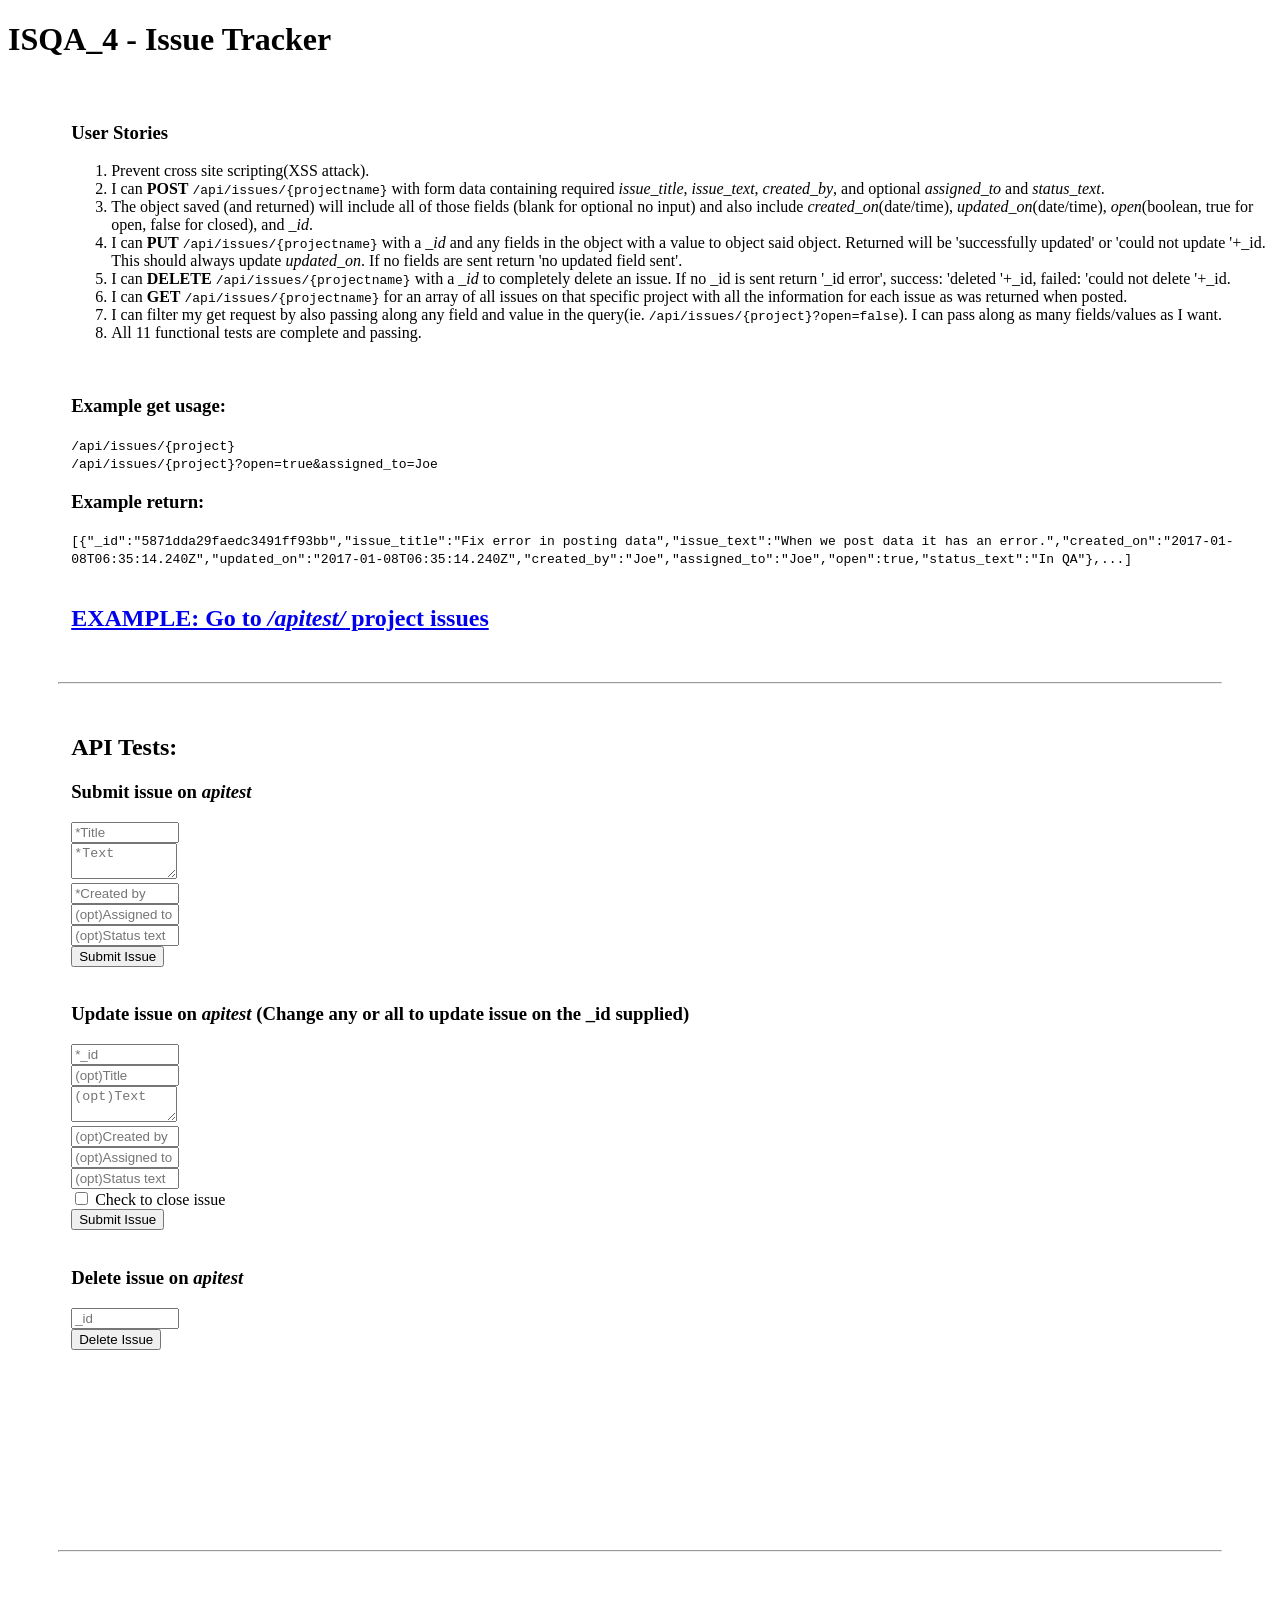
==== views/index.html @ 2bb0b49e "FCC boilerplate" ====
<!DOCTYPE html>
<html>
  <head>
    <title>Welcome to HyperDev!</title>
    <meta name="description" content="A cool thing made with HyperDev">
    <link id="favicon" rel="icon" href="https://hyperdev.com/favicon-app.ico" type="image/x-icon">
    <meta charset="utf-8">
    <meta http-equiv="X-UA-Compatible" content="IE=edge">
    <meta name="viewport" content="width=device-width, initial-scale=1">
  </head>
  <body>
    <header>
      <h1>
        ISQA_4 - Issue Tracker
      </h1>
    </header>
    <div id='userstories' style='margin-left: 5%; margin-top: 5%'>
      <h3>User Stories</h3>
      <ol>
        <li>Prevent cross site scripting(XSS attack).</li>
        <li>I can <b>POST</b> <code>/api/issues/{projectname}</code> with form data containing required <i>issue_title</i>, <i>issue_text</i>, <i>created_by</i>, and optional <i>assigned_to</i> and <i>status_text</i>.</li>
        <li>The object saved (and returned) will include all of those fields (blank for optional no input) and also include <i>created_on</i>(date/time), <i>updated_on</i>(date/time), <i>open</i>(boolean, true for open, false for closed), and <i>_id</i>.</li>
        <li>I can <b>PUT</b> <code>/api/issues/{projectname}</code> with a <i>_id</i> and any fields in the object with a value to object said object. Returned will be 'successfully updated' or 'could not update '+_id. This should always update <i>updated_on</i>. If no fields are sent return 'no updated field sent'.</li>
        <li>I can <b>DELETE</b> <code>/api/issues/{projectname}</code> with a <i>_id</i> to completely delete an issue. If no _id is sent return '_id error', success: 'deleted '+_id, failed: 'could not delete '+_id.</li>
        <li>I can <b>GET</b> <code>/api/issues/{projectname}</code> for an array of all issues on that specific project with all the information for each issue as was returned when posted.</li>
        <li>I can filter my get request by also passing along any field and value in the query(ie. <code>/api/issues/{project}?open=false</code>). I can pass along as many fields/values as I want.</li>
        <li>All 11 functional tests are complete and passing.</li>
      </ol>
      <br>
      <h3>Example get usage:</h3>
      <code>/api/issues/{project}</code><br>
      <code>/api/issues/{project}?open=true&amp;assigned_to=Joe</code><br>
      <h3>Example return:</h3>
      <code>[{"_id":"5871dda29faedc3491ff93bb","issue_title":"Fix error in posting data","issue_text":"When we post data it has an error.","created_on":"2017-01-08T06:35:14.240Z","updated_on":"2017-01-08T06:35:14.240Z","created_by":"Joe","assigned_to":"Joe","open":true,"status_text":"In QA"},...]</code>
      <br><br>
      <h2><a href='/apitest/'>EXAMPLE: Go to <i>/apitest/</i> project issues</a></h2>
    </div>
    <hr style='margin: 50px'>
    <div id='testui' style='margin-left: 5%'>
      <h2 style="text-align: left">API Tests:</h2>
      <h3>Submit issue on <i>apitest</i></h3>
      <form id="testForm" class="border">
        <input type="text" name="issue_title" placeholder="*Title" style="width: 100px" required=''><br>
        <textarea type="text" name="issue_text" placeholder="*Text" style="width: 100px" required=''></textarea><br>
        <input type="text" name="created_by" placeholder="*Created by" style="width: 100px" required=''><br>
        <input type="text" name="assigned_to" placeholder="(opt)Assigned to" style="width: 100px"><br>
        <input type="text" name="status_text" placeholder="(opt)Status text" style="width: 100px"><br>
        <button type="submit">Submit Issue</button>
      </form><br>
      <h3>Update issue on <i>apitest</i> (Change any or all to update issue on the _id supplied)</h3>
      <form id="testForm2" class="border">
        <input type="text" name="_id" placeholder="*_id" style="width: 100px" required=''><br>
        <input type="text" name="issue_title" placeholder="(opt)Title" style="width: 100px"><br>
        <textarea type="text" name="issue_text" placeholder="(opt)Text" style="width: 100px"></textarea><br>
        <input type="text" name="created_by" placeholder="(opt)Created by" style="width: 100px"><br>
        <input type="text" name="assigned_to" placeholder="(opt)Assigned to" style="width: 100px"><br>
        <input type="text" name="status_text" placeholder="(opt)Status text" style="width: 100px"><br>
        <label><input type="checkbox" name="open" value=false> Check to close issue</label><br>
        <button type="submit">Submit Issue</button>
      </form><br>
      <h3>Delete issue on <i>apitest</i></h3>
      <form id="testForm2" class="border">
        <input type="text" name="_id" placeholder="_id" style="width: 100px" required=''><br>
        <button type="submit">Delete Issue</button>
      </form>
      <code id='jsonResult'></code>
    </div>
    <hr style='margin: 50px; margin-top: 200px'>
    <!-- Your web-app is https, so your scripts need to be too -->
    <script src="https://code.jquery.com/jquery-2.2.1.min.js"
            integrity="sha256-gvQgAFzTH6trSrAWoH1iPo9Xc96QxSZ3feW6kem+O00="
            crossorigin="anonymous"></script>
    <script>
      $(function() {
        $('#testForm').submit(function(e) {
          $.ajax({
            url: '/api/issues/apitest',
            type: 'post',
            data: $('#testForm').serialize(),
            success: function(data) {
              $('#jsonResult').text(JSON.stringify(data));
            }
          });
          e.preventDefault();
        });
        $('#testForm2').submit(function(e) {
          $.ajax({
            url: '/api/issues/apitest',
            type: 'put',
            data: $('#testForm2').serialize(),
            success: function(data) {
              $('#jsonResult').text(JSON.stringify(data));
            }
          });
          e.preventDefault();
        });
        $('#testForm3').submit(function(e) {
          $.ajax({
            url: '/api/issues/apitest',
            type: 'delete',
            data: $('#testForm3').serialize(),
            success: function(data) {
              $('#jsonResult').text(JSON.stringify(data));
            }
          });
          e.preventDefault();
        });
      });
   </script>
  </body>
</html>
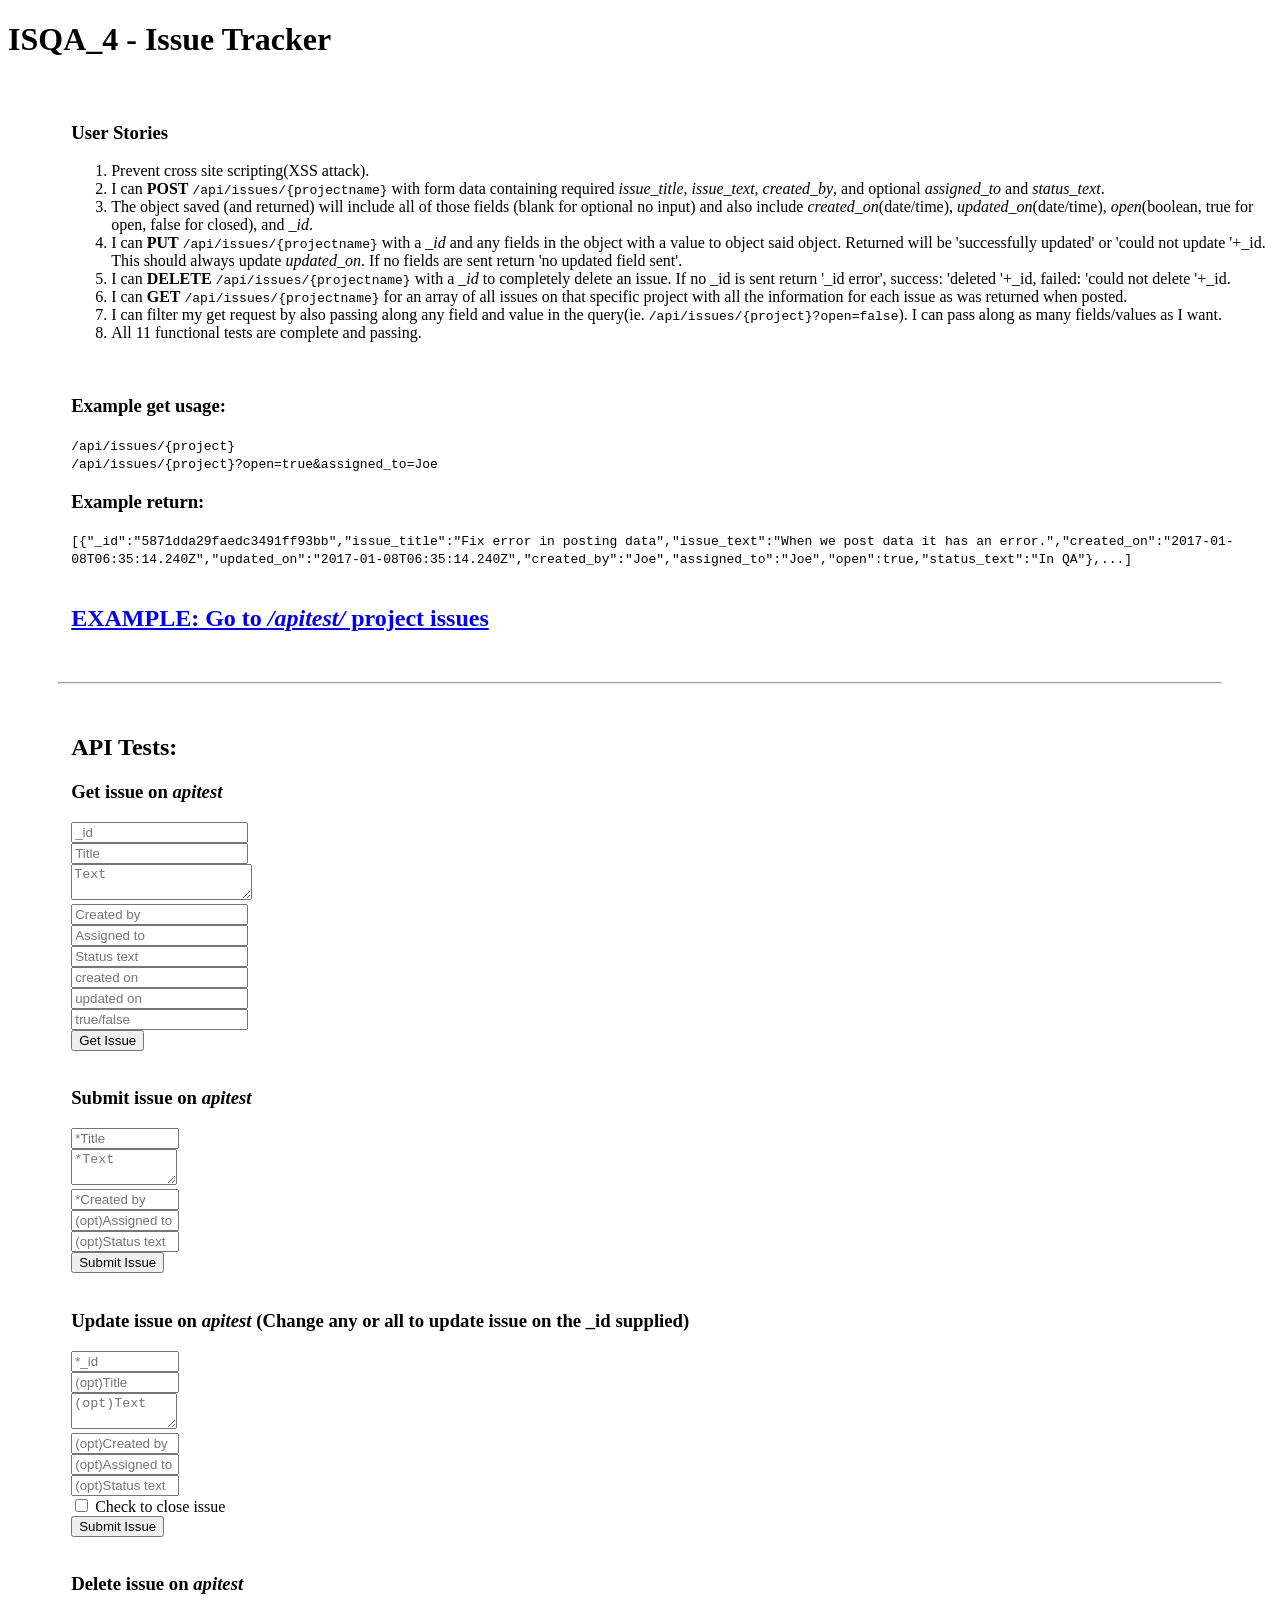
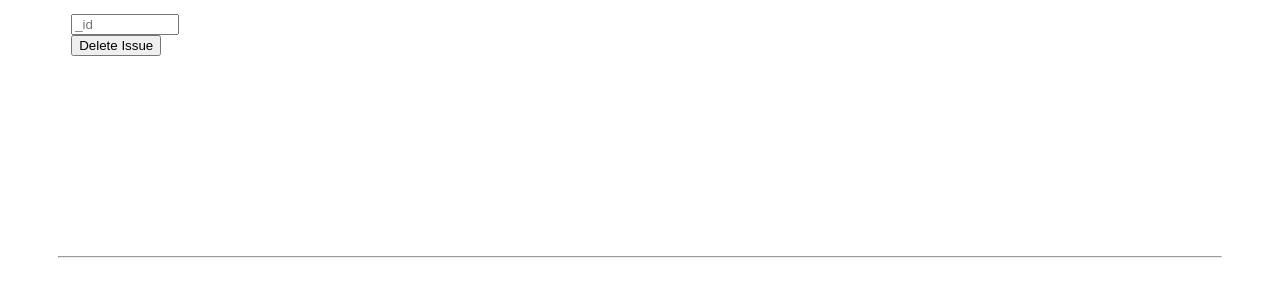
==== commit 84cbf4f6: "all routes work and get has a display" ====
--- a/views/index.html
+++ b/views/index.html
@@ -1,9 +1,9 @@
 <!DOCTYPE html>
 <html>
   <head>
-    <title>Welcome to HyperDev!</title>
-    <meta name="description" content="A cool thing made with HyperDev">
-    <link id="favicon" rel="icon" href="https://hyperdev.com/favicon-app.ico" type="image/x-icon">
+    <title>Issue Tracker || Helen Maher</title>
+    <meta name="description" content="Free Code Camp Information Security and Quality Assurance Projects - Issue Tracker">
+    <link id="mountain-icon" rel="icon" href="https://cdn.glitch.com/afa317d5-a55f-4af7-a742-cdbdce1cba3e%2Fmountain.jpg?v=1589614383465" type="image/x-icon">
     <meta charset="utf-8">
     <meta http-equiv="X-UA-Compatible" content="IE=edge">
     <meta name="viewport" content="width=device-width, initial-scale=1">
@@ -38,6 +38,19 @@
     <hr style='margin: 50px'>
     <div id='testui' style='margin-left: 5%'>
       <h2 style="text-align: left">API Tests:</h2>
+      <h3>Get issue on <i>apitest</i></h3>
+      <form id="testForm4" class="border">
+        <input type="text" name="_id" placeholder="_id"><br>
+        <input type="text" name="issue_title" placeholder="Title"><br>
+        <textarea type="text" name="issue_text" placeholder="Text"></textarea><br>
+        <input type="text" name="created_by" placeholder="Created by"><br>
+        <input type="text" name="assigned_to" placeholder="Assigned to"><br>
+        <input type="text" name="status_text" placeholder="Status text"><br>
+        <input type="text" name="created_on" placeholder="created on"><br>
+        <input type="text" name="updated_on" placeholder="updated on"><br>
+        <input type="text" name="open" placeholder="true/false"><br>
+        <button type="submit">Get Issue</button>
+      </form><br>
       <h3>Submit issue on <i>apitest</i></h3>
       <form id="testForm" class="border">
         <input type="text" name="issue_title" placeholder="*Title" style="width: 100px" required=''><br>
@@ -59,7 +72,7 @@
         <button type="submit">Submit Issue</button>
       </form><br>
       <h3>Delete issue on <i>apitest</i></h3>
-      <form id="testForm2" class="border">
+      <form id="testForm3" class="border">
         <input type="text" name="_id" placeholder="_id" style="width: 100px" required=''><br>
         <button type="submit">Delete Issue</button>
       </form>
@@ -105,6 +118,17 @@
           });
           e.preventDefault();
         });
+        $('#testForm4').submit(function(e) {
+          $.ajax({
+            url: '/api/issues/apitest',
+            type: 'get',
+            data: $('#testForm4').serialize(),
+            success: function(data) {
+              $('#jsonResult').text(JSON.stringify(data));
+            }
+          });
+          e.preventDefault();
+        })
       });
    </script>
   </body>
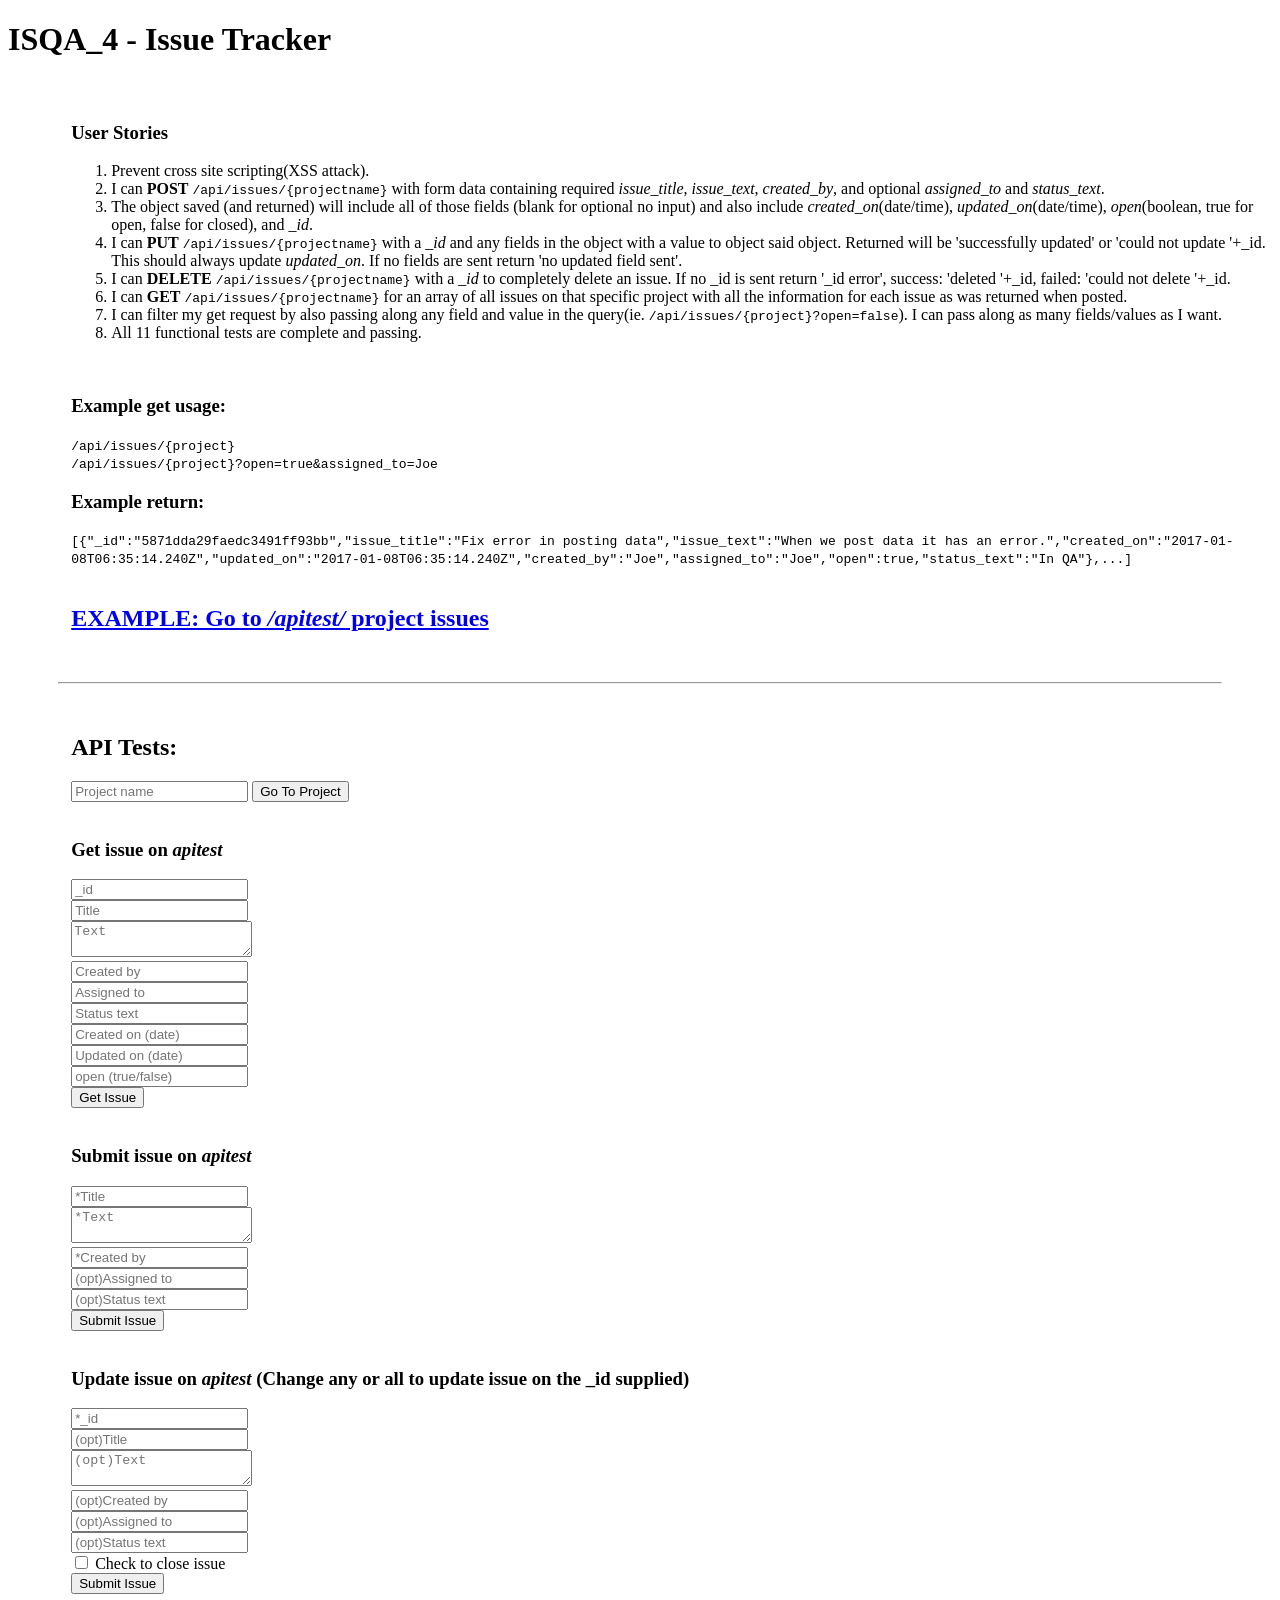
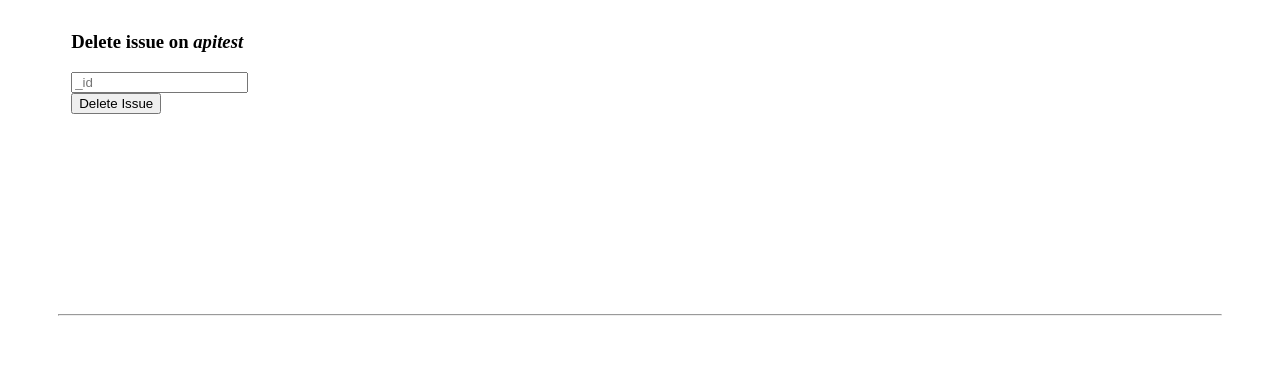
==== commit 56a28a20: "trying to be fancy" ====
--- a/views/index.html
+++ b/views/index.html
@@ -35,9 +35,17 @@
       <br><br>
       <h2><a href='/apitest/'>EXAMPLE: Go to <i>/apitest/</i> project issues</a></h2>
     </div>
+    
+    
     <hr style='margin: 50px'>
+    
+    
     <div id='testui' style='margin-left: 5%'>
       <h2 style="text-align: left">API Tests:</h2>
+      <form id="projectForm" class="border">
+        <input type="test" name="project_name" placeholder="Project name">
+        <button type="submit">Go To Project</button>
+      </form><br>
       <h3>Get issue on <i>apitest</i></h3>
       <form id="testForm4" class="border">
         <input type="text" name="_id" placeholder="_id"><br>
@@ -46,34 +54,34 @@
         <input type="text" name="created_by" placeholder="Created by"><br>
         <input type="text" name="assigned_to" placeholder="Assigned to"><br>
         <input type="text" name="status_text" placeholder="Status text"><br>
-        <input type="text" name="created_on" placeholder="created on"><br>
-        <input type="text" name="updated_on" placeholder="updated on"><br>
-        <input type="text" name="open" placeholder="true/false"><br>
+        <input type="text" name="created_on" placeholder="Created on (date)"><br>
+        <input type="text" name="updated_on" placeholder="Updated on (date)"><br>
+        <input type="text" name="open" placeholder="open (true/false)"><br>
         <button type="submit">Get Issue</button>
       </form><br>
       <h3>Submit issue on <i>apitest</i></h3>
       <form id="testForm" class="border">
-        <input type="text" name="issue_title" placeholder="*Title" style="width: 100px" required=''><br>
-        <textarea type="text" name="issue_text" placeholder="*Text" style="width: 100px" required=''></textarea><br>
-        <input type="text" name="created_by" placeholder="*Created by" style="width: 100px" required=''><br>
-        <input type="text" name="assigned_to" placeholder="(opt)Assigned to" style="width: 100px"><br>
-        <input type="text" name="status_text" placeholder="(opt)Status text" style="width: 100px"><br>
+        <input type="text" name="issue_title" placeholder="*Title" required=''><br>
+        <textarea type="text" name="issue_text" placeholder="*Text" required=''></textarea><br>
+        <input type="text" name="created_by" placeholder="*Created by" required=''><br>
+        <input type="text" name="assigned_to" placeholder="(opt)Assigned to"><br>
+        <input type="text" name="status_text" placeholder="(opt)Status text"><br>
         <button type="submit">Submit Issue</button>
       </form><br>
       <h3>Update issue on <i>apitest</i> (Change any or all to update issue on the _id supplied)</h3>
       <form id="testForm2" class="border">
-        <input type="text" name="_id" placeholder="*_id" style="width: 100px" required=''><br>
-        <input type="text" name="issue_title" placeholder="(opt)Title" style="width: 100px"><br>
-        <textarea type="text" name="issue_text" placeholder="(opt)Text" style="width: 100px"></textarea><br>
-        <input type="text" name="created_by" placeholder="(opt)Created by" style="width: 100px"><br>
-        <input type="text" name="assigned_to" placeholder="(opt)Assigned to" style="width: 100px"><br>
-        <input type="text" name="status_text" placeholder="(opt)Status text" style="width: 100px"><br>
+        <input type="text" name="_id" placeholder="*_id" required=''><br>
+        <input type="text" name="issue_title" placeholder="(opt)Title"><br>
+        <textarea type="text" name="issue_text" placeholder="(opt)Text"></textarea><br>
+        <input type="text" name="created_by" placeholder="(opt)Created by"><br>
+        <input type="text" name="assigned_to" placeholder="(opt)Assigned to"><br>
+        <input type="text" name="status_text" placeholder="(opt)Status text"><br>
         <label><input type="checkbox" name="open" value=false> Check to close issue</label><br>
         <button type="submit">Submit Issue</button>
       </form><br>
       <h3>Delete issue on <i>apitest</i></h3>
       <form id="testForm3" class="border">
-        <input type="text" name="_id" placeholder="_id" style="width: 100px" required=''><br>
+        <input type="text" name="_id" placeholder="_id" required=''><br>
         <button type="submit">Delete Issue</button>
       </form>
       <code id='jsonResult'></code>
@@ -128,7 +136,19 @@
             }
           });
           e.preventDefault();
-        })
+        });
+        $('#projectForm').submit(function(e) {
+          $.ajax({
+            url: '/api/issues/:project',
+            type: 'post',
+            data: $('#projectForm').serialize(),
+            success: function(data) {
+              $('#jsonResult').text(JSON.stringify(data));
+            }
+          })
+        e.preventDefault();
+      })
+        
       });
    </script>
   </body>
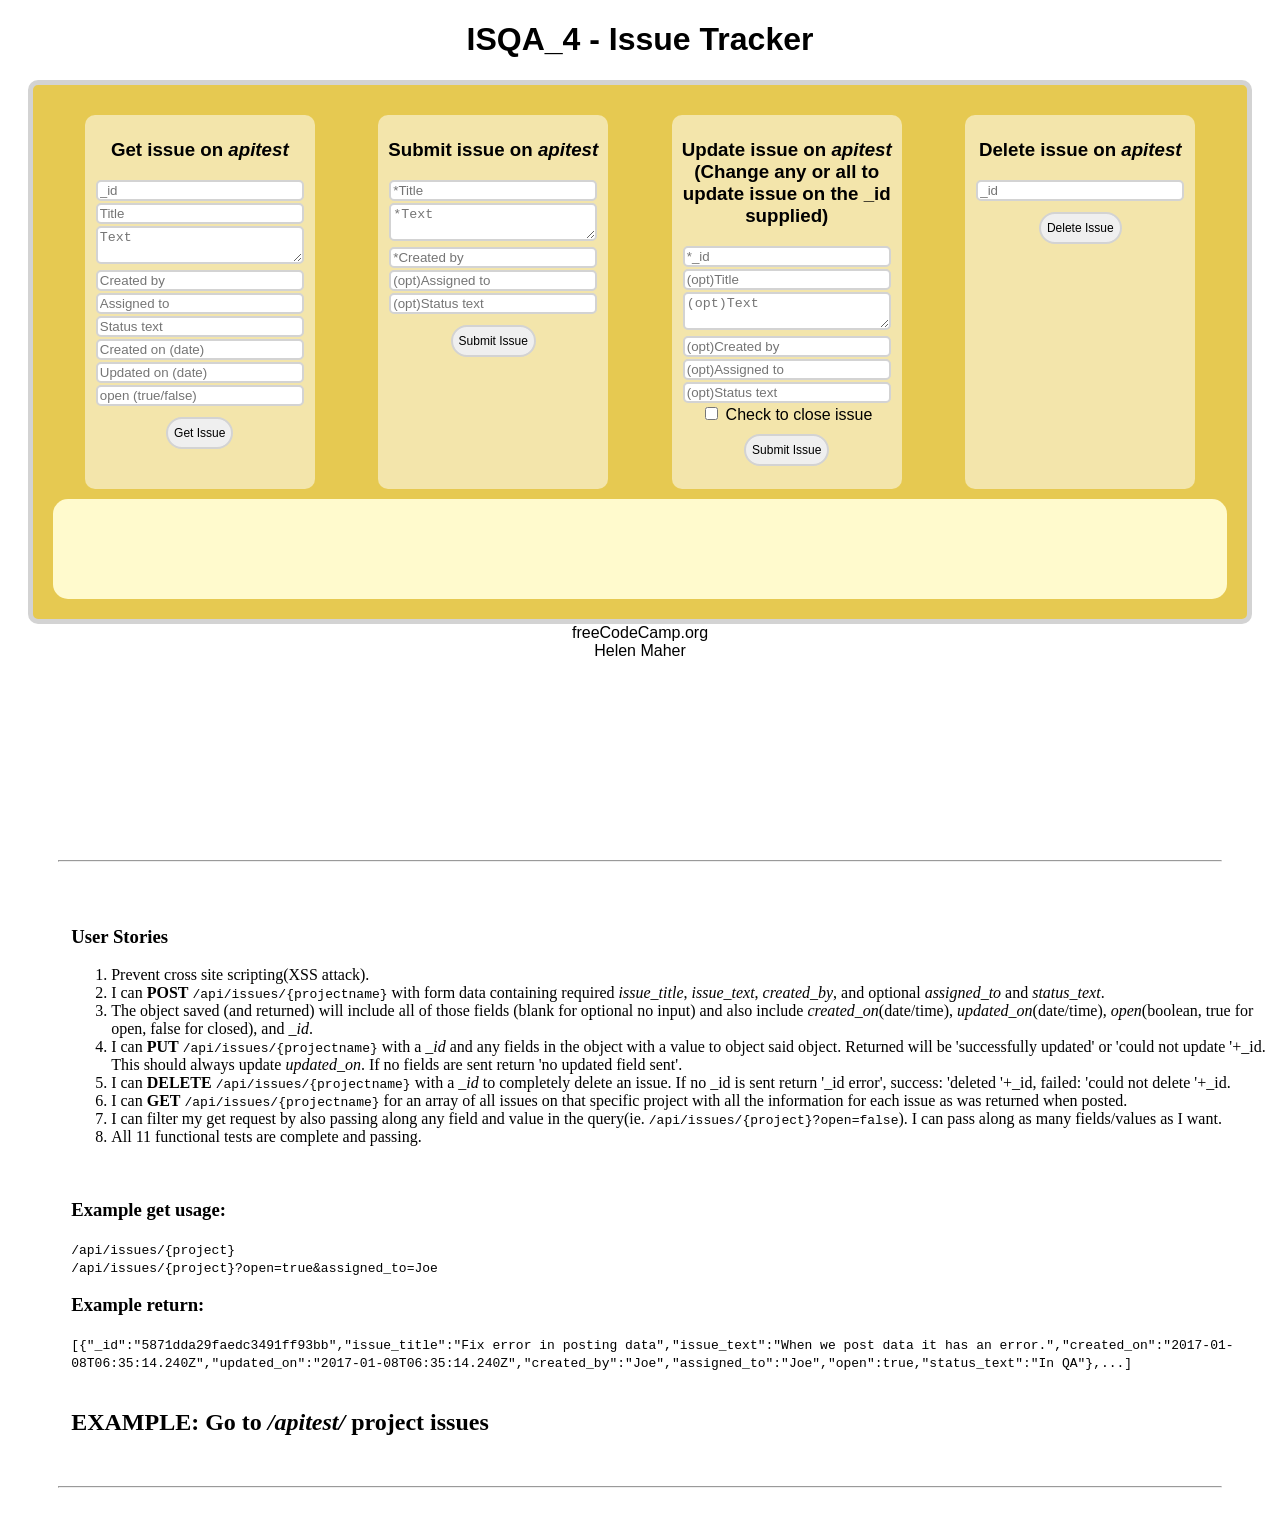
==== commit be191e0d: "some styling" ====
--- a/views/index.html
+++ b/views/index.html
@@ -7,45 +7,25 @@
     <meta charset="utf-8">
     <meta http-equiv="X-UA-Compatible" content="IE=edge">
     <meta name="viewport" content="width=device-width, initial-scale=1">
+    <link rel="stylesheet" href="/public/index-style.css">
   </head>
   <body>
+    <div class="frontEnd">
+    
     <header>
       <h1>
         ISQA_4 - Issue Tracker
       </h1>
     </header>
-    <div id='userstories' style='margin-left: 5%; margin-top: 5%'>
-      <h3>User Stories</h3>
-      <ol>
-        <li>Prevent cross site scripting(XSS attack).</li>
-        <li>I can <b>POST</b> <code>/api/issues/{projectname}</code> with form data containing required <i>issue_title</i>, <i>issue_text</i>, <i>created_by</i>, and optional <i>assigned_to</i> and <i>status_text</i>.</li>
-        <li>The object saved (and returned) will include all of those fields (blank for optional no input) and also include <i>created_on</i>(date/time), <i>updated_on</i>(date/time), <i>open</i>(boolean, true for open, false for closed), and <i>_id</i>.</li>
-        <li>I can <b>PUT</b> <code>/api/issues/{projectname}</code> with a <i>_id</i> and any fields in the object with a value to object said object. Returned will be 'successfully updated' or 'could not update '+_id. This should always update <i>updated_on</i>. If no fields are sent return 'no updated field sent'.</li>
-        <li>I can <b>DELETE</b> <code>/api/issues/{projectname}</code> with a <i>_id</i> to completely delete an issue. If no _id is sent return '_id error', success: 'deleted '+_id, failed: 'could not delete '+_id.</li>
-        <li>I can <b>GET</b> <code>/api/issues/{projectname}</code> for an array of all issues on that specific project with all the information for each issue as was returned when posted.</li>
-        <li>I can filter my get request by also passing along any field and value in the query(ie. <code>/api/issues/{project}?open=false</code>). I can pass along as many fields/values as I want.</li>
-        <li>All 11 functional tests are complete and passing.</li>
-      </ol>
-      <br>
-      <h3>Example get usage:</h3>
-      <code>/api/issues/{project}</code><br>
-      <code>/api/issues/{project}?open=true&amp;assigned_to=Joe</code><br>
-      <h3>Example return:</h3>
-      <code>[{"_id":"5871dda29faedc3491ff93bb","issue_title":"Fix error in posting data","issue_text":"When we post data it has an error.","created_on":"2017-01-08T06:35:14.240Z","updated_on":"2017-01-08T06:35:14.240Z","created_by":"Joe","assigned_to":"Joe","open":true,"status_text":"In QA"},...]</code>
-      <br><br>
-      <h2><a href='/apitest/'>EXAMPLE: Go to <i>/apitest/</i> project issues</a></h2>
-    </div>
     
-    
-    <hr style='margin: 50px'>
-    
-    
-    <div id='testui' style='margin-left: 5%'>
-      <h2 style="text-align: left">API Tests:</h2>
-      <form id="projectForm" class="border">
+    <div id='testui'>
+      
+      <div class="fullFormSection">
+      <!--<div class="formSection"><form id="projectForm" class="border">
         <input type="test" name="project_name" placeholder="Project name">
         <button type="submit">Go To Project</button>
-      </form><br>
+      </form><br></div>-->
+      <div class="formSection">
       <h3>Get issue on <i>apitest</i></h3>
       <form id="testForm4" class="border">
         <input type="text" name="_id" placeholder="_id"><br>
@@ -59,6 +39,8 @@
         <input type="text" name="open" placeholder="open (true/false)"><br>
         <button type="submit">Get Issue</button>
       </form><br>
+      </div>
+      <div class="formSection">
       <h3>Submit issue on <i>apitest</i></h3>
       <form id="testForm" class="border">
         <input type="text" name="issue_title" placeholder="*Title" required=''><br>
@@ -68,6 +50,8 @@
         <input type="text" name="status_text" placeholder="(opt)Status text"><br>
         <button type="submit">Submit Issue</button>
       </form><br>
+        </div>
+      <div class="formSection">
       <h3>Update issue on <i>apitest</i> (Change any or all to update issue on the _id supplied)</h3>
       <form id="testForm2" class="border">
         <input type="text" name="_id" placeholder="*_id" required=''><br>
@@ -79,14 +63,29 @@
         <label><input type="checkbox" name="open" value=false> Check to close issue</label><br>
         <button type="submit">Submit Issue</button>
       </form><br>
+      </div>
+      <div class="formSection">
       <h3>Delete issue on <i>apitest</i></h3>
       <form id="testForm3" class="border">
         <input type="text" name="_id" placeholder="_id" required=''><br>
         <button type="submit">Delete Issue</button>
       </form>
+      </div>
+      </div>
+      
+      <div class="jsonResult">
       <code id='jsonResult'></code>
+      </div>
+      
+    </div>
+    
+    <footer class="footer"><a href="https://www.freecodecamp.org/" target="_blank">freeCodeCamp.org</a><br>Helen Maher</footer>
+    
+        
     </div>
     <hr style='margin: 50px; margin-top: 200px'>
+    
+    
     <!-- Your web-app is https, so your scripts need to be too -->
     <script src="https://code.jquery.com/jquery-2.2.1.min.js"
             integrity="sha256-gvQgAFzTH6trSrAWoH1iPo9Xc96QxSZ3feW6kem+O00="
@@ -137,7 +136,7 @@
           });
           e.preventDefault();
         });
-        $('#projectForm').submit(function(e) {
+        /*$('#projectForm').submit(function(e) {
           $.ajax({
             url: '/api/issues/:project',
             type: 'post',
@@ -147,9 +146,35 @@
             }
           })
         e.preventDefault();
-      })
+      })*/
         
       });
    </script>
+    
+    
+    <div id='userstories' style='margin-left: 5%; margin-top: 5%'>
+      <h3>User Stories</h3>
+      <ol>
+        <li>Prevent cross site scripting(XSS attack).</li>
+        <li>I can <b>POST</b> <code>/api/issues/{projectname}</code> with form data containing required <i>issue_title</i>, <i>issue_text</i>, <i>created_by</i>, and optional <i>assigned_to</i> and <i>status_text</i>.</li>
+        <li>The object saved (and returned) will include all of those fields (blank for optional no input) and also include <i>created_on</i>(date/time), <i>updated_on</i>(date/time), <i>open</i>(boolean, true for open, false for closed), and <i>_id</i>.</li>
+        <li>I can <b>PUT</b> <code>/api/issues/{projectname}</code> with a <i>_id</i> and any fields in the object with a value to object said object. Returned will be 'successfully updated' or 'could not update '+_id. This should always update <i>updated_on</i>. If no fields are sent return 'no updated field sent'.</li>
+        <li>I can <b>DELETE</b> <code>/api/issues/{projectname}</code> with a <i>_id</i> to completely delete an issue. If no _id is sent return '_id error', success: 'deleted '+_id, failed: 'could not delete '+_id.</li>
+        <li>I can <b>GET</b> <code>/api/issues/{projectname}</code> for an array of all issues on that specific project with all the information for each issue as was returned when posted.</li>
+        <li>I can filter my get request by also passing along any field and value in the query(ie. <code>/api/issues/{project}?open=false</code>). I can pass along as many fields/values as I want.</li>
+        <li>All 11 functional tests are complete and passing.</li>
+      </ol>
+      <br>
+      <h3>Example get usage:</h3>
+      <code>/api/issues/{project}</code><br>
+      <code>/api/issues/{project}?open=true&amp;assigned_to=Joe</code><br>
+      <h3>Example return:</h3>
+      <code>[{"_id":"5871dda29faedc3491ff93bb","issue_title":"Fix error in posting data","issue_text":"When we post data it has an error.","created_on":"2017-01-08T06:35:14.240Z","updated_on":"2017-01-08T06:35:14.240Z","created_by":"Joe","assigned_to":"Joe","open":true,"status_text":"In QA"},...]</code>
+      <br><br>
+      <h2><a href='/apitest/'>EXAMPLE: Go to <i>/apitest/</i> project issues</a></h2>
+    </div>
+    
+    <hr style='margin: 50px'>
+    
   </body>
 </html>
--- a/public/index-style.css
+++ b/public/index-style.css
@@ -0,0 +1,86 @@
+.frontEnd {
+  font-family: geneva, sans-serif;
+  text-align: center;
+  margin: 20px;
+}
+
+footer {
+  margin: auto;
+}
+
+#testui {
+   background: #E6C951;
+  border-radius: 10px;
+  padding: 20px;
+  border: 5px solid lightgrey;
+}
+
+.fullFormSection {
+  display: flex;
+  flex-wrap: wrap;
+  max-height: 1500px;
+ 
+  justify-content: space-around;
+}
+
+.formSection {
+  display: inline-block;
+  width: 220px;
+  background: 	#f3e5ab;
+  margin: 10px;
+  padding: 5px;
+  text-align: center;
+  border-radius: 10px;
+}
+
+input[type='text'], textarea {
+  width: 200px;
+  border: 2px solid lightgrey;
+  border-radius: 5px;
+  margin: 1px;
+  font-size: 12;
+}
+
+input[type='text']:focus, textarea:focus {
+  border: 2px solid grey;
+  outline: none;
+}
+
+input[type='text'] {
+  height: 15px;
+}
+
+button {
+  height: 2rem;
+  border: 2px solid lightgrey;
+  border-radius: 20px;
+  font-size: 12px;
+  margin-top: 10px;
+}
+
+button:active {
+  outline: none;
+  transform: scale(1.2);
+}
+
+button:hover {
+  background: #f5f5dc;
+  border: 2px solid grey;
+}
+
+.jsonResult {
+  min-height: 100px;
+  background: #fffacd;
+  min-width: 300px;
+  border-radius: 15px;
+  text-align: left;
+}
+
+a {
+  color: black;
+  text-decoration: none;
+}
+
+a:hover {
+  color: #E6C951;
+}
